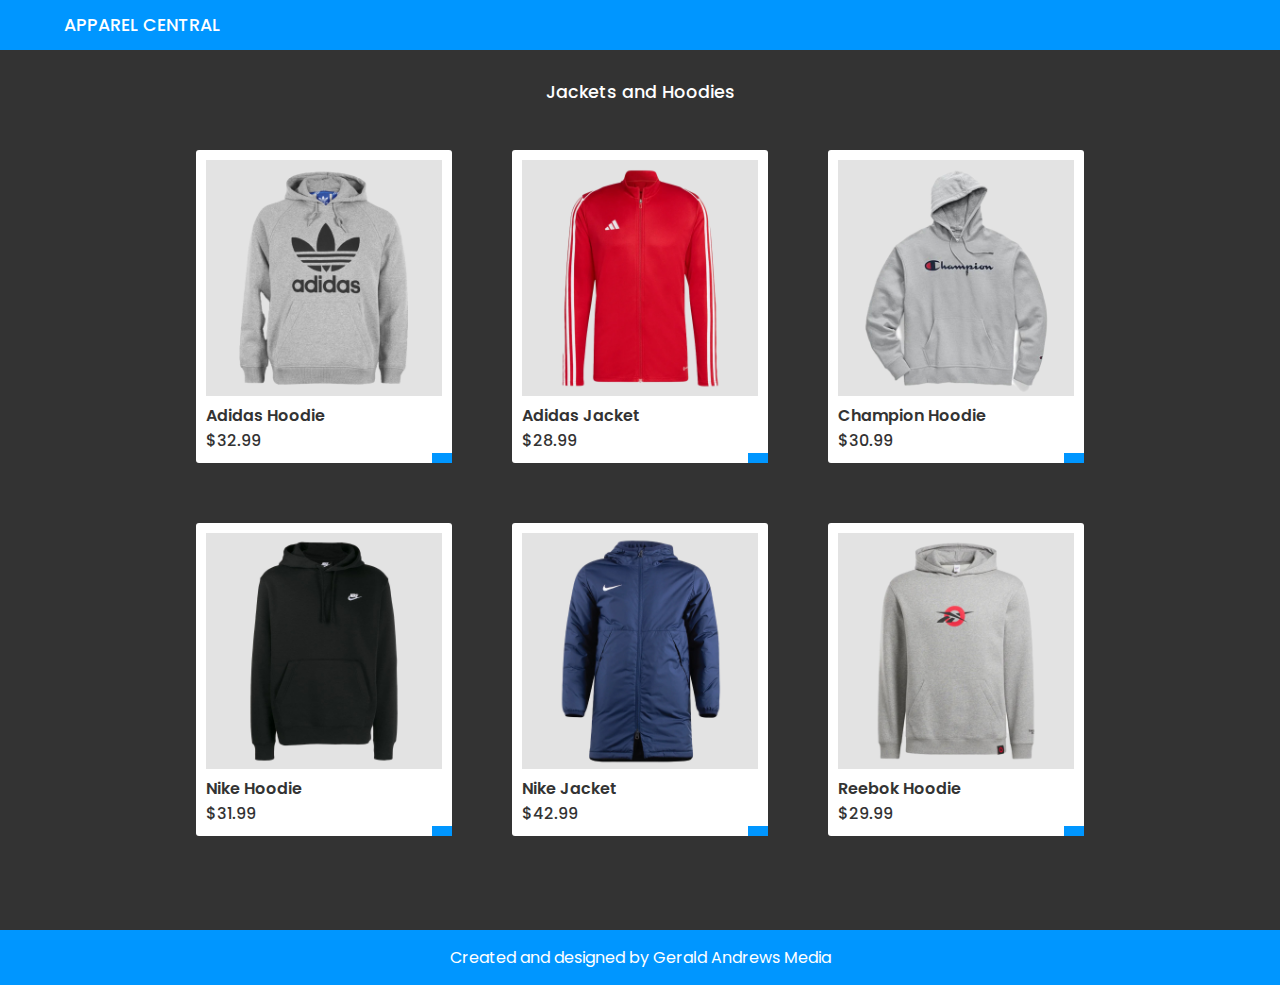
==== index.html @ 0cdb3e54 "First Commit" ====
<!DOCTYPE html>
<html lang="en">
<head>
    <meta charset="UTF-8">
    <meta name="viewport" content="width=device-width, initial-scale=1.0">
    <link rel="stylesheet" href="https://cdnjs.cloudflare.com/ajax/libs/font-awesome/5.10.0/css/all.min.css" 
    integrity="sha512-PgQMlq+nqFLV4ylk1gwUOgm6CtIIXkKwaIHp/PAIWHzig/lKZSEGKEysh0TCVbHJXCLN7WetD8TFecIky75ZfQ==" 
    crossorigin="anonymous" referrerpolicy="no-referrer" />
    <link rel="stylesheet" href="style.css">
    <title>Shopping Cart</title>
</head>
<body>
    <header>
        <div class="nav">
            <a href="#" class="logo">
               Apparel Central
            </a>
    
            <div class="cart-logo">
               <div class="cart-count">0</div>
               <i class="fas fa-shopping-cart" id="cart-icon"></i>
            </div>
    
            <div class="cart">
                <div class="cart-title">Cart Items</div>
                <div class="cart-items"></div>
                <div class="total">
                    <div class="total-title">Total</div>
                    <div class="total-price"></div>
                </div>
    
                <button class="purchase">Place Order</button>
    
                <i class="fas fa-times" id="cart-close"></i>
                <div class="empty">
                    <button class="empty-cart">Empty Cart</button>
                </div>
            </div>
        </div>
    </header>
    <div class="container">
        <h2 class="title">Jackets and Hoodies</h2>
        <div class="shop-items">
            <div class="item-card">
                <div class="image">
                   <img src="img/jacket-1.jpg" class="item-img">
                </div>
                <h2 class="item-title">Adidas Hoodie</h2>
                <span class="item-price">$32.99</span>
                <button class="add-cart"><i class="fas fa-shopping-cart"></i></button>
            </div>
            <div class="item-card">
                <div class="image">
                    <img src="img/jacket-2.jpg" class="item-img">
                </div>
                <h2 class="item-title">Adidas Jacket</h2>
                <span class="item-price">$28.99</span>
                <button class="add-cart"><i class="fas fa-shopping-cart"></i></button>
            </div>
            <div class="item-card">
                <div class="image">
                    <img src="img/jacket-3.jpg" class="item-img">
                </div>
                <h2 class="item-title">Champion Hoodie</h2>
                <span class="item-price">$30.99</span>
                <button class="add-cart"><i class="fas fa-shopping-cart"></i></button>
            </div>
            <div class="item-card">
                <div class="image">
                    <img src="img/jacket-4.jpg" class="item-img">
                </div>
                <h2 class="item-title">Nike Hoodie</h2>
                <span class="item-price">$31.99</span>
                <button class="add-cart"><i class="fas fa-shopping-cart"></i></button>
            </div>
            <div class="item-card">
                <div class="image">
                    <img src="img/jacket-5.jpg" class="item-img">
                </div>
                <h2 class="item-title">Nike Jacket</h2>
                <span class="item-price">$42.99</span>
                <button class="add-cart"><i class="fas fa-shopping-cart"></i></button>
            </div>
            <div class="item-card">
                <div class="image">
                    <img src="img/jacket-6.jpg" class="item-img">
                </div>
                <h2 class="item-title">Reebok Hoodie</h2>
                <span class="item-price">$29.99</span>
                <button class="add-cart"><i class="fas fa-shopping-cart"></i></button>
            </div>
        </div>
    </div>
    
    <div class="footer">
        <p>Created and designed by <a href="https://geraldandrewsmedia.netlify.app/" target="_blank">Gerald Andrews Media</a></p>
    </div>

    <script src="script.js"></script>
</body>
</html>
---- style.css ----
@import url('https://fonts.googleapis.com/css2?family=Poppins:ital,wght@0,100;0,200;0,300;0,400;0,500;0,600;0,700;0,800;0,900;1,100;1,200;1,300;1,400;1,500;1,600;1,700;1,800;1,900&display=swap');

* {
    font-family: 'Poppins', sans-serif;
    margin: 0;
    padding: 0;
    box-sizing: border-box;
}
  
body {
    background-color:#333;
}
  
header {
    position: fixed;
    top: 0;
    left: 0;
    width: 100%;
    z-index: 99;
    background: #0096ff ;
}
  
.nav {
    max-width: 90%;
    margin: auto;
    width: 100%;
    height: 50px;
    display: flex;
    justify-content: space-between;
    align-items: center;
}
  
.logo {
    font-size: 1.1rem;
    font-weight: 500;
    text-decoration: none;
    text-transform: uppercase;
    color:#fff;
}
  
.cart-logo {
    color:white;
    width: 25px;
    height: 25px;
    text-align: center;
    position: relative;
}
  
.cart-count {
    position: absolute;
    background: #ff0000;
    top: -10px;
    left: 15px;
    height: 20px;
    width: 20px;
    line-height: 20px ;
    border-radius: 50%;
    z-index: 99;
}
  
#cart-icon {
    font-size: 1.5rem;
    cursor: pointer;
}
  
img {
    width: 100%;
}
  
.container {
    max-width: 90%;
    padding: 4rem;
    margin: auto;
    width: 100%;
}
  
h2.title {
    font-size: 1.1rem;
    font-weight: 500;
    margin: 15px 0;
    text-align: center;
    color:#fff;
}
  
.shop-items {
    display: flex;
    flex-wrap: wrap;
    justify-content: center;
    align-items: center;
}
  
.item-card {
    position: relative;
    background: #fff;
    width: 25%;
    margin: 30px;
    padding: 10px;
    border-radius: 3px;
}
  
.image {
    overflow: hidden;
}
  
.image:hover img {
  transform: scale(1.5);
}
  
.item-img {
    transition: 0.4s;
    aspect-ratio: 1/1;
    object-fit: cover;
}
  
.item-title {
    color: #333;
    font-size: 1rem;
    font-weight: 600;
}
  
.item-price {
    color: #333;
    font-weight:500 ;
}
  
.add-cart {
    position: absolute;
    bottom: 0;
    right: 0;
    background-color: #0096ff;
    color:white;
    border: none;
    padding: 5px 10px;
    font-size: 1.1rem;
    cursor: pointer;
    transition: 0.5s;
}

.add-cart:hover {
    background: #02ae02;
}
    
.cart {
    position: absolute;
    top: 0;
    right: -100%;
    width: 400px;
    height: 100vh;
    overflow-y: auto;
    overflow-x: hidden;
    padding: 20px;
    background: #fff;
    color: #333;
    box-shadow: 0 1px 4px rgba(40, 37, 37, 0.1);
    z-index: 100;
}
  
.cart-active {
    right:0;
    transition: 0.5s;
}
  
.cart-title {
    text-align: center;
    font-size: 1.5rem;
    font-weight: 500;
    margin-bottom: 1rem;
    padding-bottom:20px ;
    border-bottom: 1px solid rgba(0,0,0,0.1);
}
  
.cart-box {
    display: grid;
    grid-template-columns: 32% 50% 18%;
    align-items: center;
    gap: 1rem;
    margin-top: 1rem;
    border-bottom: 1px solid rgba(0,0,0,0.1);
    padding-bottom: 10px;
}
  
.cart-img {
    width: 75px;
    height: 75px;
    object-fit: cover;
    border:2px solid  rgba(0,0,0,0.1);
    padding: 5px;
}

.detail-box {
    display: grid;
    row-gap: 0.5rem;  
}
  
.price-box {
    display: flex;
      justify-content: space-between; 
}
  
.cart-item-title {
     font-size: 1rem;
     text-transform: uppercase;
     color:#333;
     font-weight: 500;
}
  
.cart-price {
    font-weight: 500;
}
  
.cart-quantity {
    border:1px solid rgba(0,0,0,0.1);
    outline:none ;
    width: 2.4rem;
    text-align: center;
    font-size: 1rem;
}
  
#cart-remove {
    font-size: 24px;
    color: #ff0000;
    cursor: pointer;
}
  
.total {
    display: flex;
    justify-content: flex-end;
    margin-top: 1.5rem;
}
  
.total-title {
    font-size: 1rem;
    font-weight: 600;
}
  
.total-price {
    margin-left: 0.5rem;
}
  
.purchase {
    padding: 12px 20px;
    background-color:#0096ff;
    color:#fff;
    border: none;
    border-radius: 3px;
    font-size: 1rem;
    font-weight: 500;
    cursor: pointer;
}
  
#cart-close {
    position: absolute;
    top: 1rem;
    right: 1.5rem;
    font-size: 2rem;
    cursor: pointer;
}

.empty {
    margin-top: 15%;
}

.empty-cart {
    display: block;
    margin: 0 auto;
    padding: 12px 20px;
    background-color:#0096ff;
    color:#fff;
    border: none;
    border-radius: 3px;
    font-size: 1rem;
    font-weight: 500;
    cursor: pointer;
}

.footer {
    background: #0096ff;
    padding: 15px 0;
}

.footer p {
    text-align: center;
    color: #fff;
}

.footer a {
    color: #fff;
    text-decoration: none;
}

.footer a:hover {
    text-decoration: underline;
}

/* Media Queries */
@media (max-width: 820px) {
    .item-card {
        width: 35%;
    }
}

@media (max-width: 600px) {
    h2.title {
        font-size: 1.5rem;
    }

    .container {
        max-width: 100%;
    }

    .shop-items {
        flex-direction: column;
        flex-wrap: nowrap;
    }

    .item-card {
        width: 100%;
    }
}
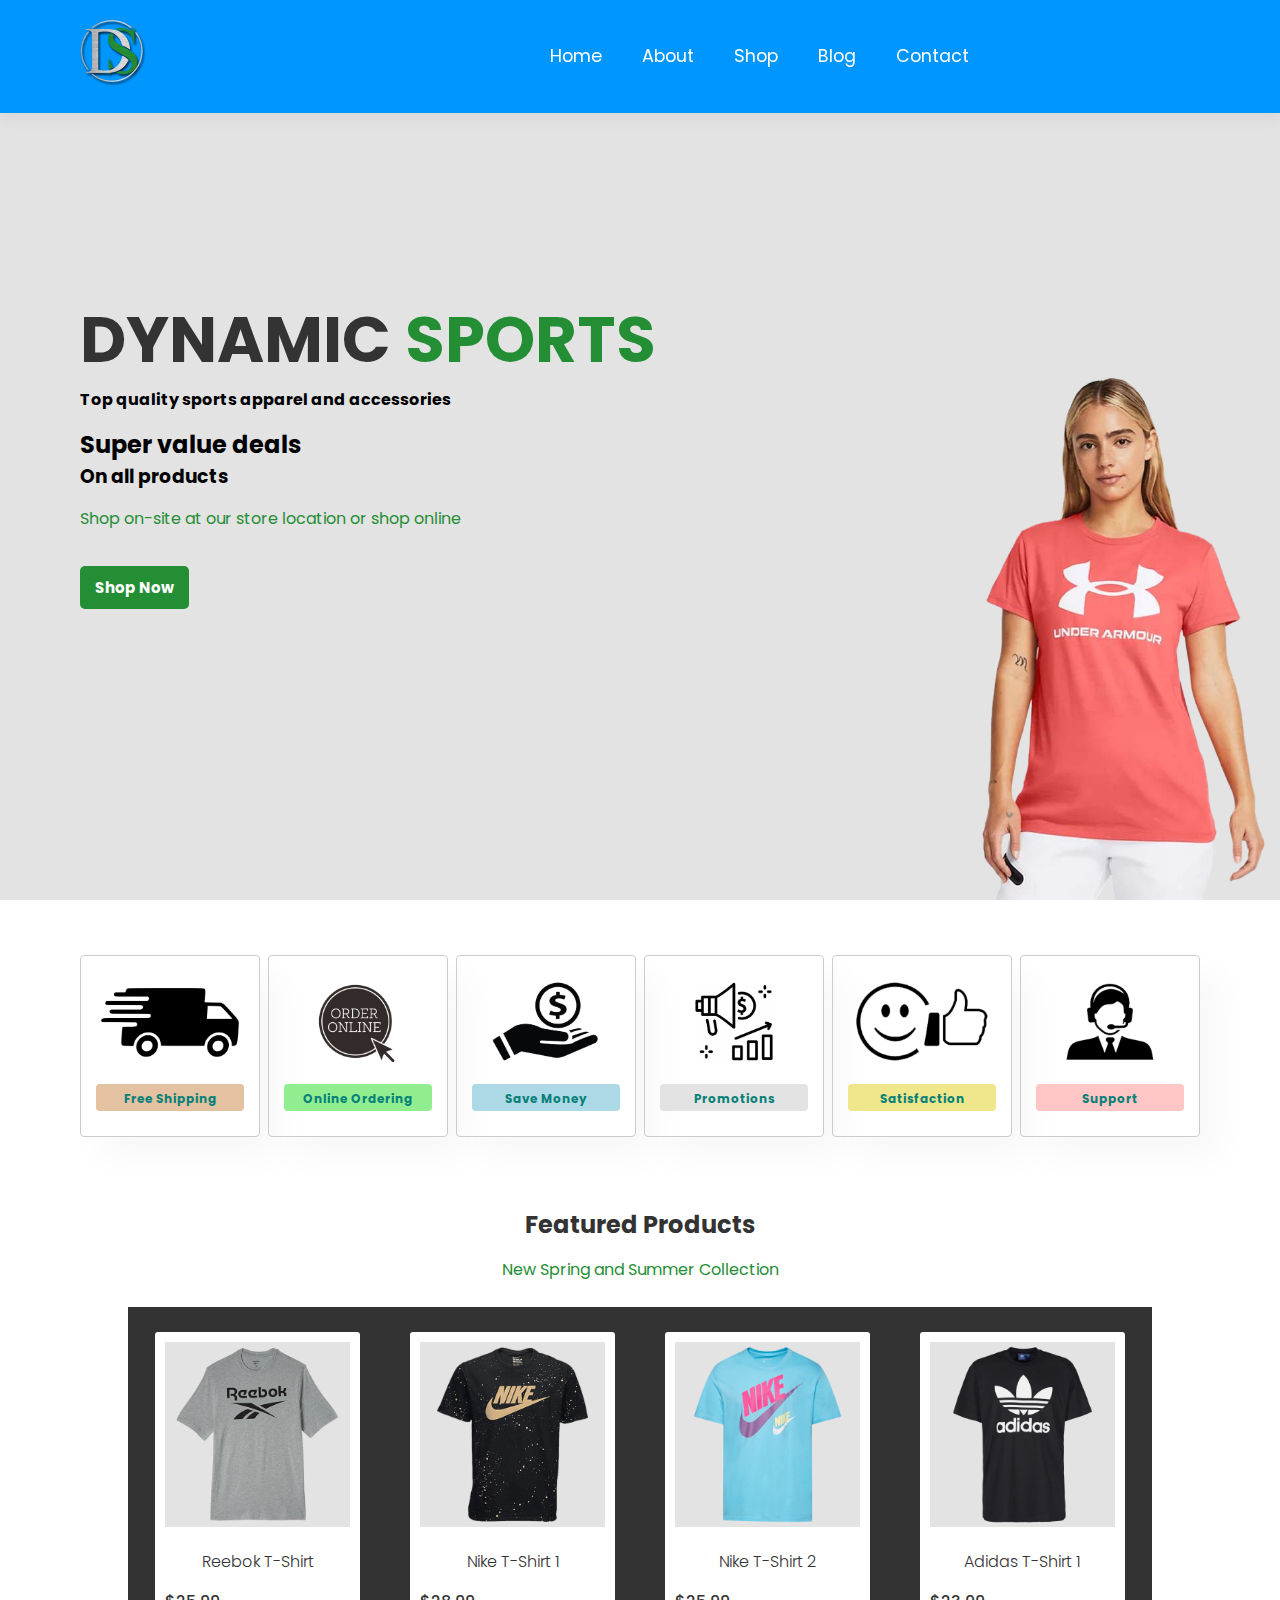
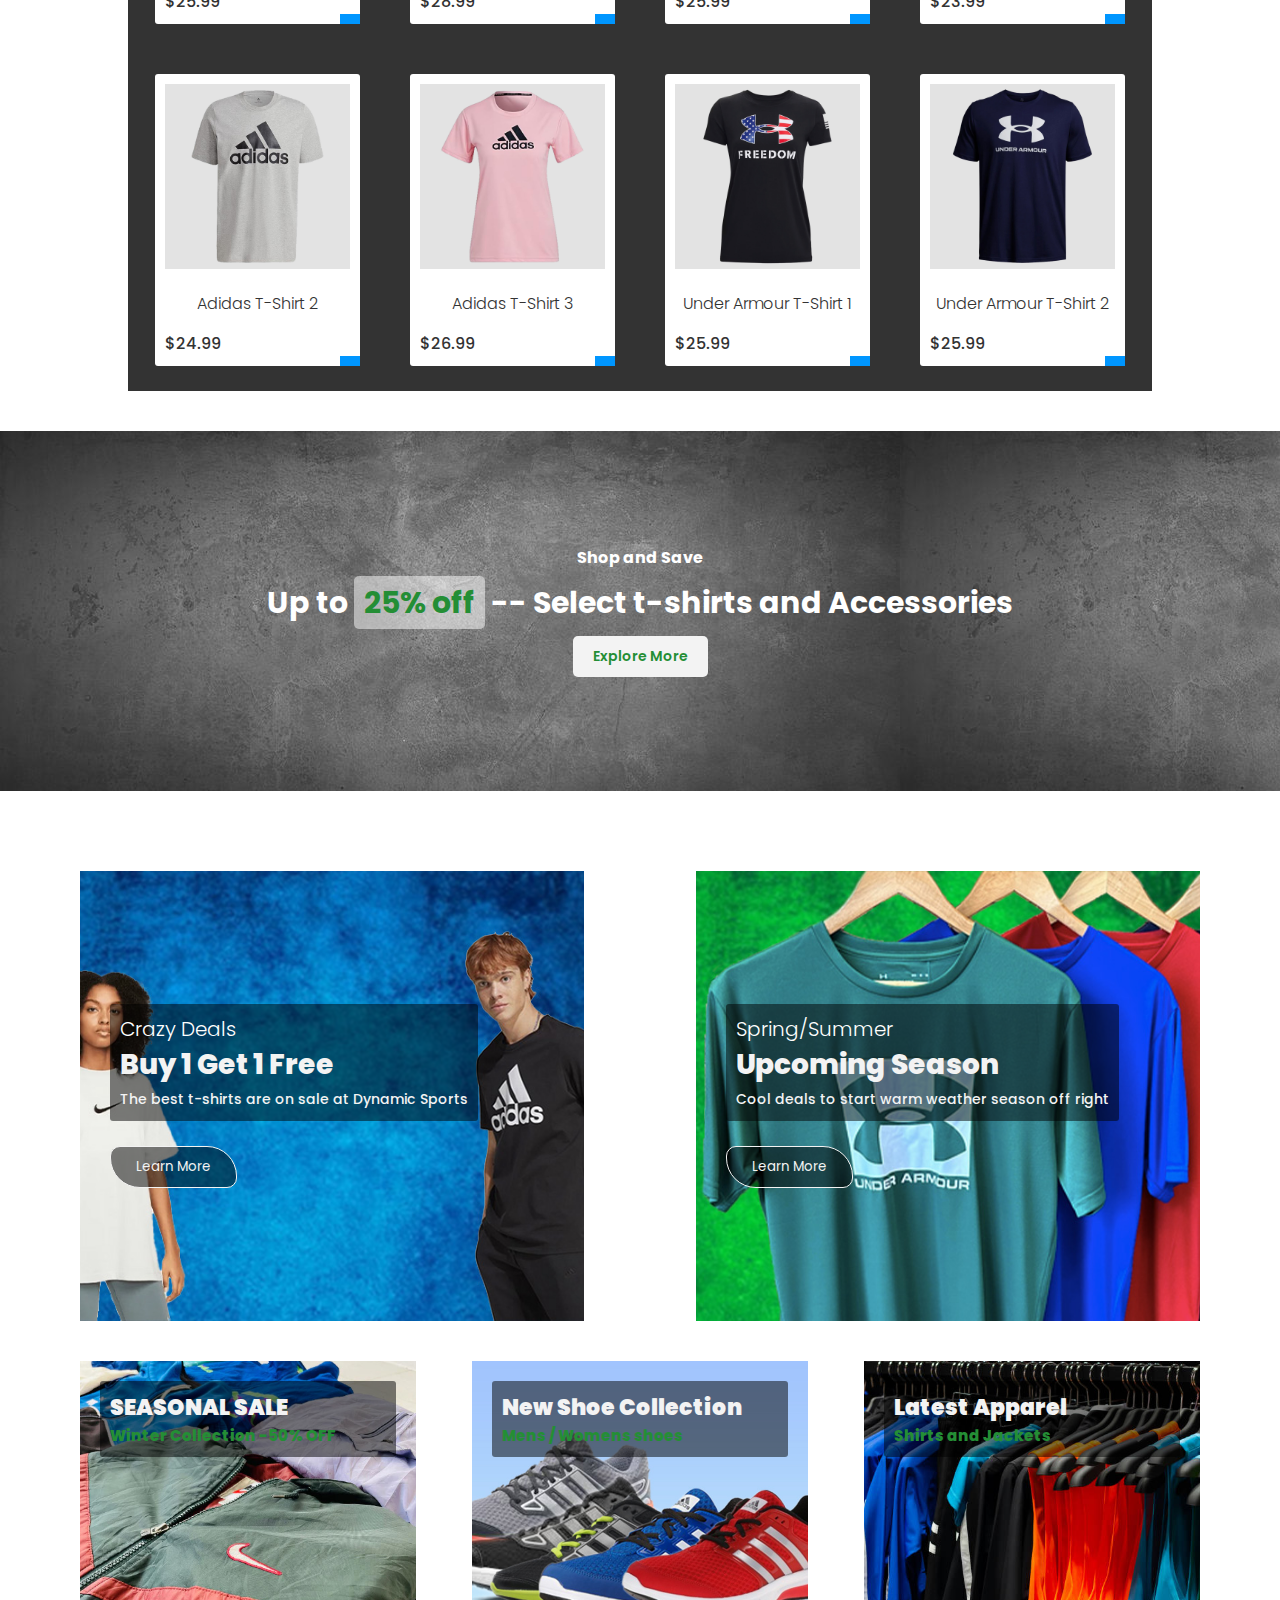
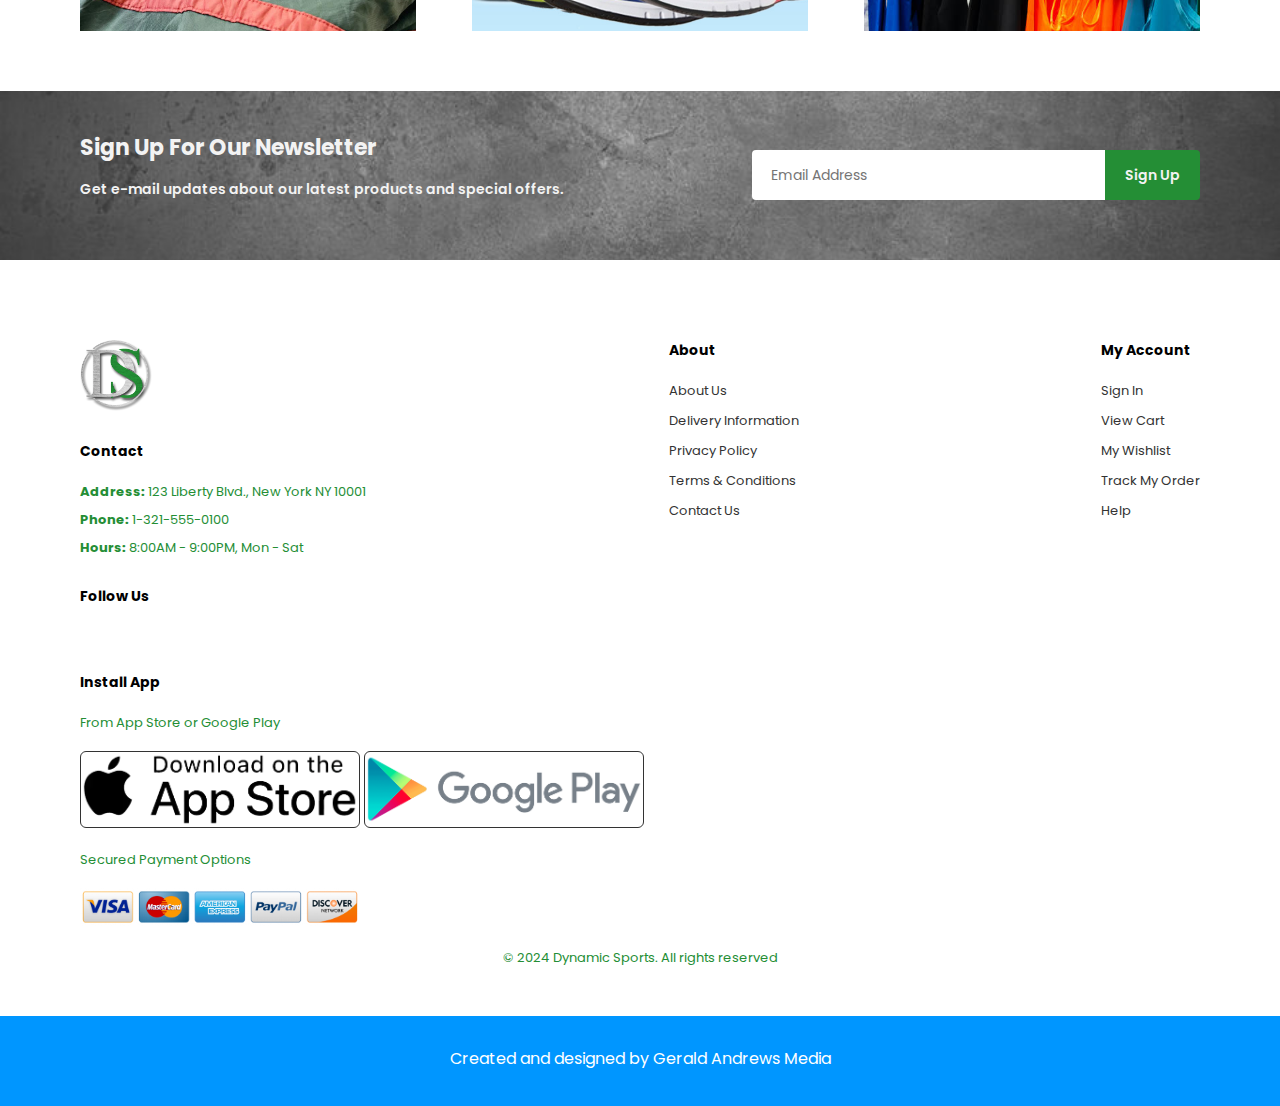
==== commit 03826d76: "First Commit" ====
--- a/index.html
+++ b/index.html
@@ -7,92 +7,268 @@
     integrity="sha512-PgQMlq+nqFLV4ylk1gwUOgm6CtIIXkKwaIHp/PAIWHzig/lKZSEGKEysh0TCVbHJXCLN7WetD8TFecIky75ZfQ==" 
     crossorigin="anonymous" referrerpolicy="no-referrer" />
     <link rel="stylesheet" href="style.css">
-    <title>Shopping Cart</title>
+    <title>Dynamic Sports</title>
 </head>
 <body>
-    <header>
-        <div class="nav">
-            <a href="#" class="logo">
-               Apparel Central
-            </a>
+    <section id="header">
+        <a href="#"><img src="imgs/logo.png" class="logo" alt="logo"></a>
+        <div>
+            <ul id="navbar">
+                <li><a href="index.html">Home</a></li>
+                <li><a href="about.html">About</a></li>
+                <li><a href="shopping.html">Shop</a></li>
+                <li><a href="blog.html">Blog</a></li>
+                <li><a href="contact.html">Contact</a></li>
+                <a href="#" id="close"><i class="fas fa-times"></i></a>
+            </ul>
+        </div>
+
+        <div id="mobile">
+            <i id="hamburger" class="fas fa-bars"></i>
+        </div>
+
+        <div class="cart-logo">
+           <div class="cart-count">0</div>
+           <i class="fas fa-shopping-cart" id="cart-icon"></i>
+        </div>
+
+        <div class="cart">
+            <div class="cart-title">Cart Items</div>
+            <div class="cart-items"></div>
+            <div class="total">
+               <div class="total-title">Total</div>
+               <div class="total-price"></div>
+            </div>
     
-            <div class="cart-logo">
-               <div class="cart-count">0</div>
-               <i class="fas fa-shopping-cart" id="cart-icon"></i>
-            </div>
+            <button class="purchase">Place Order</button>
     
-            <div class="cart">
-                <div class="cart-title">Cart Items</div>
-                <div class="cart-items"></div>
-                <div class="total">
-                    <div class="total-title">Total</div>
-                    <div class="total-price"></div>
-                </div>
-    
-                <button class="purchase">Place Order</button>
-    
-                <i class="fas fa-times" id="cart-close"></i>
-                <div class="empty">
-                    <button class="empty-cart">Empty Cart</button>
-                </div>
-            </div>
-        </div>
-    </header>
-    <div class="container">
-        <h2 class="title">Jackets and Hoodies</h2>
+            <i class="fas fa-times" id="cart-close"></i>
+            <div class="empty">
+               <button class="empty-cart">Empty Cart</button>
+            </div>
+        </div>
+    </section>
+
+    <section id="hero">
+        <h1>Dynamic <span>Sports</span></h1>
+        <h4>Top quality sports apparel and accessories</h4>
+        <h2>Super value deals</h2>
+        <h3>On all products</h3>
+        <p>Shop on-site at our store location or shop online</p>
+        <button><a href="shopping.html">Shop Now</a></button>
+    </section>
+
+    <section id="features" class="section-p1">
+        <div class="feature-box">
+            <img src="imgs/feature-1.png" alt="free shipping">
+            <h6>Free Shipping</h6>
+        </div>
+        <div class="feature-box">
+            <img src="imgs/feature-2.png" alt="free shipping">
+            <h6>Online Ordering</h6>
+        </div>
+        <div class="feature-box">
+            <img src="imgs/feature-3.png" alt="free shipping">
+            <h6>Save Money</h6>
+        </div>
+        <div class="feature-box">
+            <img src="imgs/feature-4.png" alt="free shipping">
+            <h6>Promotions</h6>
+        </div>
+        <div class="feature-box">
+            <img src="imgs/feature-5.png" alt="free shipping">
+            <h6>Satisfaction</h6>
+        </div>
+        <div class="feature-box">
+            <img src="imgs/feature-6.png" alt="free shipping">
+            <h6>Support</h6>
+        </div>
+    </section>
+
+    <section class="shop-container">
+        <h2>Featured Products</h2>
+        <p>New Spring and Summer Collection</p>
         <div class="shop-items">
             <div class="item-card">
                 <div class="image">
-                   <img src="img/jacket-1.jpg" class="item-img">
-                </div>
-                <h2 class="item-title">Adidas Hoodie</h2>
-                <span class="item-price">$32.99</span>
-                <button class="add-cart"><i class="fas fa-shopping-cart"></i></button>
-            </div>
-            <div class="item-card">
-                <div class="image">
-                    <img src="img/jacket-2.jpg" class="item-img">
-                </div>
-                <h2 class="item-title">Adidas Jacket</h2>
+                   <img src="imgs/featured/product-1.jpg" class="item-img">
+                </div>
+                <h2 class="item-title">Reebok T-Shirt</h2>
+                <span class="item-price">$25.99</span>
+                <button class="add-cart"><i class="fas fa-shopping-cart"></i></button>
+            </div>
+            <div class="item-card">
+                <div class="image">
+                    <img src="imgs/featured/product-2.jpg" class="item-img">
+                </div>
+                <h2 class="item-title">Nike T-Shirt 1</h2>
                 <span class="item-price">$28.99</span>
                 <button class="add-cart"><i class="fas fa-shopping-cart"></i></button>
             </div>
             <div class="item-card">
                 <div class="image">
-                    <img src="img/jacket-3.jpg" class="item-img">
-                </div>
-                <h2 class="item-title">Champion Hoodie</h2>
-                <span class="item-price">$30.99</span>
-                <button class="add-cart"><i class="fas fa-shopping-cart"></i></button>
-            </div>
-            <div class="item-card">
-                <div class="image">
-                    <img src="img/jacket-4.jpg" class="item-img">
-                </div>
-                <h2 class="item-title">Nike Hoodie</h2>
-                <span class="item-price">$31.99</span>
-                <button class="add-cart"><i class="fas fa-shopping-cart"></i></button>
-            </div>
-            <div class="item-card">
-                <div class="image">
-                    <img src="img/jacket-5.jpg" class="item-img">
-                </div>
-                <h2 class="item-title">Nike Jacket</h2>
-                <span class="item-price">$42.99</span>
-                <button class="add-cart"><i class="fas fa-shopping-cart"></i></button>
-            </div>
-            <div class="item-card">
-                <div class="image">
-                    <img src="img/jacket-6.jpg" class="item-img">
-                </div>
-                <h2 class="item-title">Reebok Hoodie</h2>
-                <span class="item-price">$29.99</span>
-                <button class="add-cart"><i class="fas fa-shopping-cart"></i></button>
-            </div>
-        </div>
-    </div>
-    
-    <div class="footer">
+                    <img src="imgs/featured/product-3.jpg" class="item-img">
+                </div>
+                <h2 class="item-title">Nike T-Shirt 2</h2>
+                <span class="item-price">$25.99</span>
+                <button class="add-cart"><i class="fas fa-shopping-cart"></i></button>
+            </div>
+            <div class="item-card">
+                <div class="image">
+                    <img src="imgs/featured/product-4.jpg" class="item-img">
+                </div>
+                <h2 class="item-title">Adidas T-Shirt 1</h2>
+                <span class="item-price">$23.99</span>
+                <button class="add-cart"><i class="fas fa-shopping-cart"></i></button>
+            </div>
+            <div class="item-card">
+                <div class="image">
+                    <img src="imgs/featured/product-5.jpg" class="item-img">
+                </div>
+                <h2 class="item-title">Adidas T-Shirt 2</h2>
+                <span class="item-price">$24.99</span>
+                <button class="add-cart"><i class="fas fa-shopping-cart"></i></button>
+            </div>
+            <div class="item-card">
+                <div class="image">
+                    <img src="imgs/featured/product-6.jpg" class="item-img">
+                </div>
+                <h2 class="item-title">Adidas T-Shirt 3</h2>
+                <span class="item-price">$26.99</span>
+                <button class="add-cart"><i class="fas fa-shopping-cart"></i></button>
+            </div>
+            <div class="item-card">
+                <div class="image">
+                    <img src="imgs/featured/product-7.jpg" class="item-img">
+                </div>
+                <h2 class="item-title">Under Armour T-Shirt 1</h2>
+                <span class="item-price">$25.99</span>
+                <button class="add-cart"><i class="fas fa-shopping-cart"></i></button>
+            </div>
+            <div class="item-card">
+                <div class="image">
+                    <img src="imgs/featured/product-8.jpg" class="item-img">
+                </div>
+                <h2 class="item-title">Under Armour T-Shirt 2</h2>
+                <span class="item-price">$25.99</span>
+                <button class="add-cart"><i class="fas fa-shopping-cart"></i></button>
+            </div>
+        </div>
+    </section>
+
+   <section id="banner" class="section-m1">
+        <h4>Shop and Save</h4>
+        <div class="discount">
+           <h2>Up to <span>25% off</span> -- Select t-shirts and Accessories</h2>
+        </div>
+        <button><a href="shopping.html">Explore More</a></button>
+    </section>
+
+    <section id="small-banner" class="section-p1">
+        <div class="advertisement">
+            <div class="ad-text">
+               <h4>Crazy Deals</h4>
+               <h2>Buy 1 Get 1 Free</h2>
+               <span>The best t-shirts are on sale at Dynamic Sports</span>
+            </div>
+            <button>Learn More</button>
+        </div>
+        <div class="advertisement advertisement-2">
+            <div class="ad-text">
+               <h4>Spring/Summer</h4>
+               <h2>Upcoming Season</h2>
+               <span>Cool deals to start warm weather season off right</span>
+            </div>
+            <button>Learn More</button>
+        </div>
+    </section>
+
+    <section id="mini-banner">
+        <div class="advertisement">
+            <div class="ad-text">
+               <h2>SEASONAL SALE</h2>
+               <h3>Winter Collection -50% OFF</h3>
+            </div>
+        </div> 
+        <div class="advertisement advertisement-2">
+            <div class="ad-text">
+               <h2>New Shoe Collection</h2>
+               <h3>Mens / Womens shoes</h3>
+            </div>
+        </div> 
+        <div class="advertisement advertisement-3">
+            <div class="ad-text">
+               <h2>Latest Apparel</h2>
+               <h3>Shirts and Jackets</h3>
+            </div>
+        </div> 
+    </section>
+
+    <section id="sign-up" class="section-p1 section-m1">
+        <div class="signup-text">
+            <h4>Sign Up For Our Newsletter</h4>
+            <p>Get e-mail updates about our latest products and special offers.</p>
+        </div>
+        <div class="form">
+            <input type="text" placeholder="Email Address">
+            <button>Sign Up</button>
+        </div>
+    </section>
+
+    <footer class="footer section-p1">
+        <div class="column">
+            <img class="logo" src="imgs/logo.png" alt="logo">
+            <h4>Contact</h4>
+            <p><strong>Address:</strong> 123 Liberty Blvd., New York NY 10001</p>
+            <p><strong>Phone:</strong> 1-321-555-0100</p>
+            <p><strong>Hours:</strong>  8:00AM - 9:00PM, Mon - Sat</p>
+            <div class="social">
+                <h4>Follow Us</h4>
+                <div class="social-icons">
+                    <i class="fab fa-facebook"></i>
+                    <i class="fab fa-twitter"></i>
+                    <i class="fab fa-instagram"></i>
+                    <i class="fab fa-pinterest"></i>
+                    <i class="fab fa-youtube"></i>
+                </div>
+            </div>
+        </div>
+
+        <div class="column">
+            <h4>About</h4>
+            <a href="#">About Us</a>
+            <a href="#">Delivery Information</a>
+            <a href="#">Privacy Policy</a>
+            <a href="#">Terms & Conditions</a>
+            <a href="#">Contact Us</a>
+        </div>
+
+        <div class="column">
+            <h4>My Account</h4>
+            <a href="#">Sign In</a>
+            <a href="#">View Cart</a>
+            <a href="#">My Wishlist</a>
+            <a href="#">Track My Order</a>
+            <a href="#">Help</a>
+        </div>
+
+        <div class="column-apps">
+            <h4>Install App</h4>
+            <p>From App Store or Google Play</p>
+            <div class="app-row">
+                <img src="imgs/app.png" alt="app">
+                <img src="imgs/play.png" alt="play">
+            </div>
+            <p>Secured Payment Options</p>
+            <img src="imgs/payments.png" alt="payments">
+        </div>
+
+        <div class="copyright">
+            <p>&copy 2024 Dynamic Sports. All rights reserved</p>
+        </div>
+    </footer>
+
+    <div class="designer">
         <p>Created and designed by <a href="https://geraldandrewsmedia.netlify.app/" target="_blank">Gerald Andrews Media</a></p>
     </div>
 
--- a/style.css
+++ b/style.css
@@ -1,3 +1,8 @@
+@import url('about.css');
+@import url('shopping.css');
+@import url('blog.css');
+@import url('contact.css');
+
 @import url('https://fonts.googleapis.com/css2?family=Poppins:ital,wght@0,100;0,200;0,300;0,400;0,500;0,600;0,700;0,800;0,900;1,100;1,200;1,300;1,400;1,500;1,600;1,700;1,800;1,900&display=swap');
 
 * {
@@ -6,40 +11,99 @@
     padding: 0;
     box-sizing: border-box;
 }
-  
-body {
-    background-color:#333;
-}
-  
-header {
+
+/*body {
+    overflow-x: hidden;
+}*/
+
+/** Global Styles **/
+h6 {
+    font-weight: 700;
+    font-size: 12px;
+}
+
+p {
+    font-size: 16px;
+    color: #248e35;
+    margin: 15px 0 20px 0;
+}
+
+.section-p1 {
+    padding: 40px 80px;
+}
+
+.section-m1 {
+    margin: 40px 0;
+}
+
+/** Header **/
+#header {
+    display: flex;
+    justify-content: space-between;
+    align-items: center;
+    width: 100%;
+    padding: 20px 80px;
+    background: #0096ff;
+    box-shadow: 0 5px 15px rgba(0, 0, 0, 0.06);
+    z-index: 999;
     position: fixed;
     top: 0;
     left: 0;
-    width: 100%;
-    z-index: 99;
-    background: #0096ff ;
-}
-  
-.nav {
-    max-width: 90%;
-    margin: auto;
-    width: 100%;
-    height: 50px;
-    display: flex;
-    justify-content: space-between;
+}
+
+#header img {
+    width: 25%;
+}
+
+#navbar {
+    display: flex;
+    justify-content: center;
     align-items: center;
 }
-  
-.logo {
+
+#navbar li {
+    list-style: none;
+    padding: 0 20px;
+    position: relative;
+}
+
+#navbar li a {
+    text-decoration: none;
     font-size: 1.1rem;
-    font-weight: 500;
-    text-decoration: none;
-    text-transform: uppercase;
-    color:#fff;
-}
-  
+    font-weight: 400;
+    color: #fff;
+    transition: 0.3s ease;
+}
+
+#navbar li a:hover {
+
+}
+
+#navbar li a:hover::after {
+    content: "";
+    width: 30%;
+    height: 2px;
+    background: #fff;
+    position: absolute;
+    bottom: -4px;
+    left: 20px;
+}
+
+.current-link {
+    color: #248e35;
+}
+
+#mobile {
+    display: none;
+    align-items: center;
+}
+
+#close {
+    display: none;
+}
+
 .cart-logo {
-    color:white;
+    color: #fff;
     width: 25px;
     height: 25px;
     text-align: center;
@@ -62,88 +126,12 @@
     font-size: 1.5rem;
     cursor: pointer;
 }
-  
-img {
-    width: 100%;
-}
-  
-.container {
-    max-width: 90%;
-    padding: 4rem;
-    margin: auto;
-    width: 100%;
-}
-  
-h2.title {
-    font-size: 1.1rem;
-    font-weight: 500;
-    margin: 15px 0;
-    text-align: center;
-    color:#fff;
-}
-  
-.shop-items {
-    display: flex;
-    flex-wrap: wrap;
-    justify-content: center;
-    align-items: center;
-}
-  
-.item-card {
-    position: relative;
-    background: #fff;
-    width: 25%;
-    margin: 30px;
-    padding: 10px;
-    border-radius: 3px;
-}
-  
-.image {
-    overflow: hidden;
-}
-  
-.image:hover img {
-  transform: scale(1.5);
-}
-  
-.item-img {
-    transition: 0.4s;
-    aspect-ratio: 1/1;
-    object-fit: cover;
-}
-  
-.item-title {
-    color: #333;
-    font-size: 1rem;
-    font-weight: 600;
-}
-  
-.item-price {
-    color: #333;
-    font-weight:500 ;
-}
-  
-.add-cart {
-    position: absolute;
-    bottom: 0;
-    right: 0;
-    background-color: #0096ff;
-    color:white;
-    border: none;
-    padding: 5px 10px;
-    font-size: 1.1rem;
-    cursor: pointer;
-    transition: 0.5s;
-}
-
-.add-cart:hover {
-    background: #02ae02;
-}
-    
+
+/** Cart **/
 .cart {
     position: absolute;
     top: 0;
-    right: -100%;
+    right: -200%;
     width: 400px;
     height: 100vh;
     overflow-y: auto;
@@ -156,7 +144,7 @@
 }
   
 .cart-active {
-    right:0;
+    right: 0;
     transition: 0.5s;
 }
   
@@ -273,47 +261,701 @@
     cursor: pointer;
 }
 
+/** Hero **/
+#hero {
+    background: url("imgs/woman.png") no-repeat;
+    background-color: #e3e3e3;
+    height: 100vh;
+    width: 100%;
+    background-size: 25%;
+    background-position: top 100% right 0;
+    padding: 0 80px;
+    display: flex;
+    flex-direction: column;
+    justify-content: center;
+    align-items: flex-start;
+}
+
+#hero h4 {
+    padding-bottom: 15px;
+}
+
+#hero h1 {
+    color: #333;
+    font-size: 4rem;
+    text-transform: uppercase;
+}
+
+#hero span {
+    color: #248e35;
+}
+
+#hero button {
+    background: #248e35;
+    border: none;
+    border-radius: 5px;
+    outline: none;
+    padding: 10px 15px;
+    cursor: pointer;
+    font-weight: 700;
+    font-size: 15px;
+    margin-top: 15px;
+}
+
+#hero button a {
+    text-decoration: none;
+    color: #fff;
+}
+
+/** Features **/
+#features {
+    display: flex;
+    justify-content: space-between;
+    align-items: center;
+    flex-wrap: wrap;
+}
+
+#features .feature-box {
+    width: 180px;
+    text-align: center;
+    padding: 25px 15px;
+    box-shadow: 20px 20px 34px rgba(0, 0, 0, 0.03);
+    border: 1px solid #ccc;
+    border-radius: 4px;
+    margin: 15px 0;
+}
+
+#features .feature-box:hover {
+    box-shadow: 5px 5px 20px rgba(0, 0, 0, 0.3);
+    cursor: pointer;
+}
+
+#features .feature-box img {
+    width: 100%;
+    margin-bottom: 15px;
+}
+
+#features .feature-box h6 {
+    padding: 9px 8px 6px 8px;
+    line-height: 1;
+    border-radius: 4px;
+    color: #088178;
+    background: #e3c1a1;
+}
+
+#features .feature-box:nth-child(2) h6 {
+    background: #90ee90;
+}
+
+#features .feature-box:nth-child(3) h6 {
+    background: #add8e6;
+}
+
+#features .feature-box:nth-child(4) h6 {
+    background: #e3e3e3;
+}
+
+#features .feature-box:nth-child(5) h6 {
+    background: #f0e68c;
+}
+
+#features .feature-box:nth-child(6) h6 {
+    background: #ffc6c5;
+}
+
+/** Featured Items **/
+.shop-container {
+    max-width: 90%;
+    padding: 0 4rem;
+    margin: auto;
+    width: 100%;
+}
+  
+.shop-container h2 {
+    font-size: 1.5rem;
+    font-weight: bold;
+    margin: 15px 0;
+    text-align: center;
+    color:#333;
+}
+
+.shop-container p {
+    text-align: center;
+    color: #248e35;
+}
+
+.shop-items {
+    background: #333;
+    display: flex;
+    flex-wrap: wrap;
+    justify-content: center;
+    align-items: center;
+    margin-top: 25px;
+}
+  
+.item-card {
+    position: relative;
+    background: #fff;
+    width: 20%;
+    margin: 25px;
+    padding: 10px;
+    border-radius: 3px;
+}
+  
+.image {
+    overflow: hidden;
+}
+
+.image img {
+    width: 100%;
+}
+  
+.image:hover img {
+  transform: scale(1.5);
+}
+  
+.item-img {
+    transition: 0.4s;
+    aspect-ratio: 1/1;
+    object-fit: cover;
+}
+
+.item-card h2 {
+    font-size: 1rem;
+    font-weight: 300;
+}
+  
+.item-price {
+    color: #333;
+    font-weight:500 ;
+}
+  
+.add-cart {
+    position: absolute;
+    bottom: 0;
+    right: 0;
+    background-color: #0096ff;
+    color:white;
+    border: none;
+    padding: 5px 10px;
+    font-size: 1.1rem;
+    cursor: pointer;
+    transition: 0.5s;
+}
+
+.add-cart:hover {
+    background: #02ae02;
+}
+
+/** banner **/
+#banner {
+    display: flex;
+    flex-direction: column;
+    justify-content: center;
+    align-items: center;
+    text-align: center;
+    background: url("imgs/banner.jpg");
+    width: 100%;
+    height: 40vh;
+}
+
+#banner h4 {
+    color: #fff;
+    font-size: 16px;
+}
+
+#banner h2 {
+    color: #fff;
+    font-size: 30px;
+    padding: 10px 0;
+}
+
+#banner h2 span {
+    background: rgba(255, 255, 255, 0.5);
+    color: #248e35;
+    padding: 5px 10px;
+    border-radius: 5px;
+}
+
+#banner button {
+    padding: 10px 20px;
+    background: #f3f3f3;
+    border: none;
+    outline: none;
+    border-radius: 5px;
+    font-size: 14px;
+    font-weight: 600;
+    cursor: pointer;
+    transition: 0.2s;
+}
+
+#banner button:hover {
+    background: #e3e3e3;
+}
+
+#banner button a {
+    text-decoration: none;
+    color: #248e35;
+}
+
+/** Small Banner **/
+#small-banner {
+    display: flex;
+    justify-content: space-between;
+    flex-wrap: wrap;
+}
+
+#small-banner .advertisement {
+    display: flex;
+    flex-direction: column;
+    justify-content: center;
+    align-items: flex-start;
+    background: url("imgs/banner-3.jpg") no-repeat center center/cover;
+    min-width: 45%;
+    height: 50vh;
+    padding: 30px;
+}
+
+#small-banner .advertisement-2 {
+    background: url("imgs/banner-5.jpg") no-repeat center/cover;
+}
+
+.advertisement .ad-text {
+    background: rgba(0, 0, 0, 0.5);
+    padding: 10px;
+    border-radius: 3px;
+}
+
+#small-banner h4 {
+    color: #fff;
+    font-size: 20px;
+    font-weight: 300;
+}
+
+#small-banner h2 {
+    color: #f3f3f3;
+    font-size: 28px;
+    font-weight: 800;
+}
+
+#small-banner span {
+    color: #f3f3f3;
+    font-size: 14px;
+    font-weight: 500;
+}
+
+#small-banner button {
+    background: rgba(0, 0, 0, 0.5);
+    color: #f3f3f3;
+    border: 1px solid #f3f3f3;
+    border-radius: 10px 30px;
+    padding: 10px 25px;
+    margin-top: 25px;
+    transition: 0.2s ease;
+}
+
+#small-banner button:hover {
+    background: #f3f3f3;
+    color: #333;
+}
+
+/* Mini Banners */
+#mini-banner {
+    display: flex;
+    justify-content: space-between;
+    flex-wrap: wrap;
+    padding: 0 80px;
+}
+
+#mini-banner .advertisement {
+   /* display: flex;
+    flex-direction: column;
+    justify-content: center;
+    align-items: flex-start;*/
+    background: url("imgs/lot.jpg") no-repeat center center/cover;
+    min-width: 30%;
+    height: 30vh;
+    padding: 20px;
+    margin-bottom: 20px;
+}
+
+#mini-banner .advertisement-2 {
+    background: url("imgs/banner-6.jpg") no-repeat center center/cover;
+}
+
+#mini-banner .advertisement-3 {
+    background: url("imgs/banner-7.jpg") no-repeat center center/cover;
+}
+
+#mini-banner h2 {
+    color: #f3f3f3;
+    font-weight: 900;
+    font-size: 22px;
+}
+
+#mini-banner h3 {
+    color: #248e35;
+    font-weight: 800;
+    font-size: 15px;
+}
+
+/** Newsletter Sign-Up **/
+#sign-up {
+    display: flex;
+    justify-content: space-between;
+    flex-wrap: wrap;
+    align-items: center;
+    background: url("imgs/banner.jpg") no-repeat center center/cover;
+}
+
+#sign-up h4 {
+    color: #f3f3f3;
+    font-size: 22px;
+    font-weight: 700;
+}
+
+#sign-up p {
+    color: #f3f3f3;
+    font-size: 14px;
+    font-weight: 600;
+}
+
+#sign-up .form {
+    display: flex;
+    width: 40%;
+}
+
+#sign-up input {
+    height: 3.125rem;
+    padding: 0 1.25em;
+    font-size: 14px;
+    width: 100%;
+    border: 1px solid transparent;
+    border-radius: 4px 0 0 4px;
+    outline: none;
+}
+
+#sign-up button {
+    padding: 10px 20px;
+    background: #248e35;
+    border: none;
+    outline: none;
+    border-radius: 0 4px 4px 0;
+    font-size: 14px;
+    font-weight: 600;
+    white-space: nowrap;
+    color: #f3f3f3;
+    cursor: pointer;
+    transition: 0.2s;
+}
+
+#sign-up button:hover {
+    background: #f3f3f3;
+    color: #248e35;
+}
+
+/** Footer **/
 .footer {
+    display: flex;
+    flex-wrap: wrap;
+    justify-content: space-between;
+}
+
+.footer .logo {
+    width: 25%;
+    margin-bottom: 30px;
+}
+
+.footer .column {
+    display: flex;
+    flex-direction: column;
+    align-items: flex-start;
+    margin-bottom: 20px;
+}
+
+.footer h4 {
+    font-size: 14px;
+    padding-bottom: 20px;
+}
+
+.footer p {
+    font-size: 13px;
+    margin: 0 0 8px 0;
+}
+
+.footer a {
+    font-size: 13px;
+    text-decoration: none;
+    color: #333;
+    margin-bottom: 10px;
+}
+
+.footer .social {
+    margin-top: 20px;
+}
+
+.footer .social i {
+    color: #333;
+    padding-right: 4px;
+    cursor: pointer;
+    transition: 0.2s ease;
+}
+
+.footer .social i:hover,
+.footer a:hover {
+    color: #248e35;
+}
+
+.footer .column-apps .app-row img {
+    width: 25%;
+    border: 1px solid #333;
+    border-radius: 6px;
+}
+
+.footer .column-apps img {
+    width: 25%;
+    margin: 10px 0 15px 0;
+}
+
+.footer .copyright {
+    width: 100%;
+    text-align: center;
+}
+
+/** Designer **/
+.designer {
     background: #0096ff;
     padding: 15px 0;
 }
 
-.footer p {
+.designer p {
     text-align: center;
     color: #fff;
 }
 
-.footer a {
+.designer a {
     color: #fff;
     text-decoration: none;
 }
 
-.footer a:hover {
+.designer a:hover {
     text-decoration: underline;
 }
 
 /* Media Queries */
 @media (max-width: 820px) {
+    .section-p1 {
+        padding: 40px 40px;
+    }
+
+    #navbar {
+        flex-direction: column;
+        justify-content: flex-start;
+        align-items: flex-start;
+        position: fixed;
+        top: 0;
+        right: -300px;
+        height: 100vh;
+        width: 300px;
+        background: #e3e3e3;
+        box-shadow: 0 40px 60px rgba(0, 0, 0, 0.1);
+        padding: 80px 0 0 10px;
+        transition: 0.3s;
+        z-index: 1000;
+    }
+
+    #navbar.active {
+        right: 0px;
+    }
+
+    #navbar li {
+        margin-bottom: 25px;
+    }
+
+    #navbar li a {
+        color: #333;
+    }
+
+    #mobile {
+        display: flex;
+        align-items: center;
+    }
+
+    #mobile i {
+        color: #fff;
+        font-size: 24px;
+        margin-left: 200px;
+    }
+
+    #close {
+        display: initial;
+        position: absolute;
+        top: 30px;
+        right: 30px;
+        color: #333;
+        font-size: 24px;
+    }
+
+    #large-cart {
+        display: none;
+    }
+
+    #hero {
+        height: 100vh;
+        background-position: top 100% right 50%;
+        background-size: 40%;
+        align-items: center;
+        justify-content: flex-start;
+        padding-top: 10rem;
+    }
+
+    #features {
+        justify-content: center;
+    }
+
+    #features .feature-box {
+        margin: 15px 15px;
+    }
+
+    .shop-container {
+        padding: 0rem;
+    }
+
     .item-card {
-        width: 35%;
+        width: 40%;
+    }
+
+    #product-1 .product-box {
+        justify-content: center;
+    }
+
+    #product-1 .product {
+        margin: 15px;
+    }
+
+    #banner {
+        height: 20vh;
+    }
+
+    #small-banner {
+        padding: 0 80px 40px 80px;
+    }
+
+    #small-banner .advertisement {
+        min-width: 100%;
+        height: 30vh;
+    }
+
+    #small-banner .advertisement-2 {
+        margin-top: 30px;
+    }
+
+    #mini-banner {
+        padding: 0 40px 0px 40px;
+    }
+
+    #mini-banner .advertisement {
+        width: 48%;
+    }
+
+    #mini-banner .advertisement-3 {
+        margin: 10px auto 0 auto;
+    }
+
+    #sign-up .form {
+        width: 70%;
     }
 }
 
 @media (max-width: 600px) {
-    h2.title {
-        font-size: 1.5rem;
-    }
-
-    .container {
+    .section-p1 {
+        padding: 20px;
+    }
+
+    #header {
+        padding: 10px 30px;
+    }
+
+    h1 {
+        font-size: 38px;
+    }
+
+    h2 {
+        font-size: 32px;
+    }
+
+    #mobile i {
+        margin-left: -35px;
+    }
+
+    #hero {
+        padding: 9rem 0 0 0;
+        background-size: 65%;
+    }
+
+    #hero h1 {
+        font-size: 2.5rem;
+    }
+
+    #features {
+        justify-content: space-between;
+    }
+
+    #features .feature-box {
+        width: 45%;
+        margin: 0 0 15px 0;
+    }
+
+    .shop-container {
         max-width: 100%;
+        padding: 0 1rem;
     }
 
     .shop-items {
-        flex-direction: column;
-        flex-wrap: nowrap;
+        width: 100%;
     }
 
     .item-card {
+        width: 95%;
+    }
+
+    #product-1 .product {
         width: 100%;
     }
-}+
+    #small-banner {
+        padding: 0 1.5rem 1.5rem 1.5rem;
+    }
+
+    #banner {
+        height: 30vh;
+    }
+
+    /*#small-banner .advertisement {
+        height: 40vh;
+    }
+
+    #small-banner .advertisement-2 {
+        margin-top: 20px;
+    }*/
+
+    #mini-banner {
+        padding: 0 20px;
+    }
+
+    #mini-banner .advertisement {
+        width: 100%;
+    }
+
+    #sign-up {
+        padding: 40px 20px;
+    }
+
+    #sign-up .form {
+        width: 100%;
+    }
+
+    .footer .copyright {
+        text-align: start;
+    }
+}
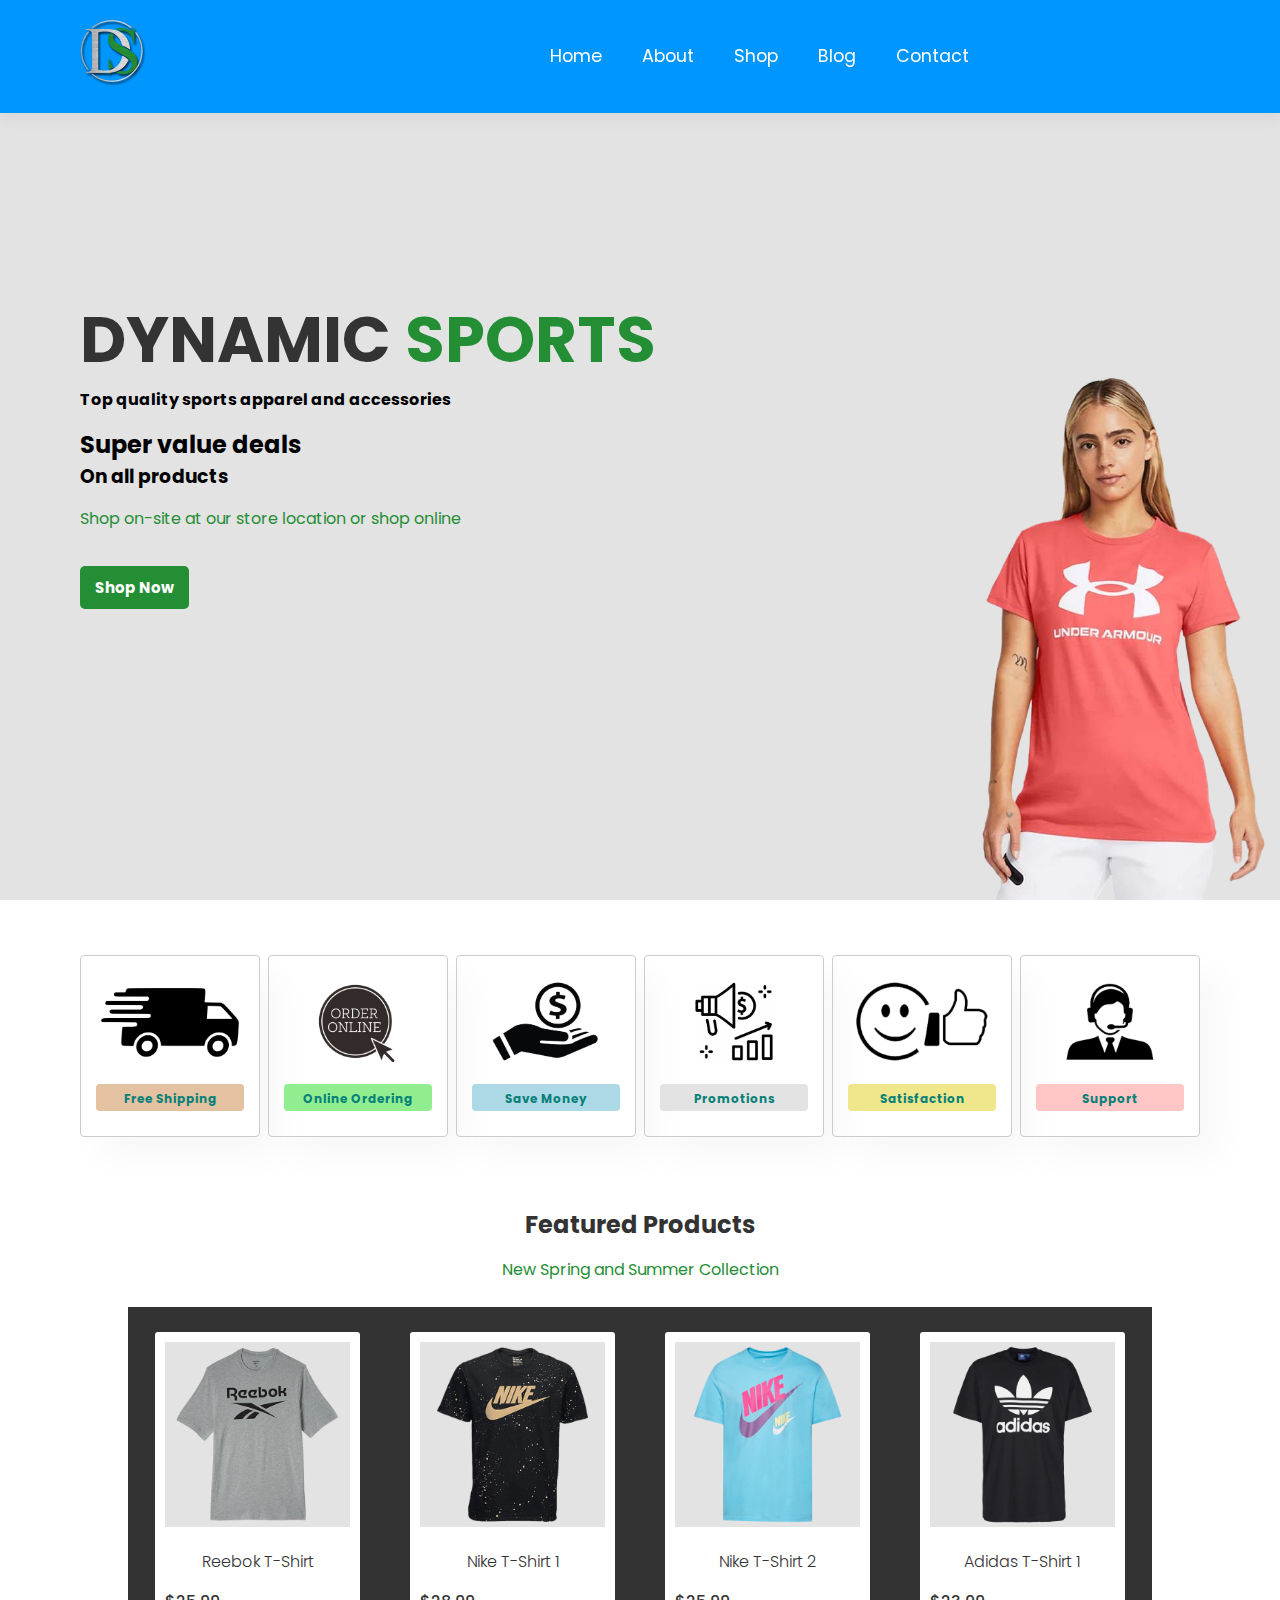
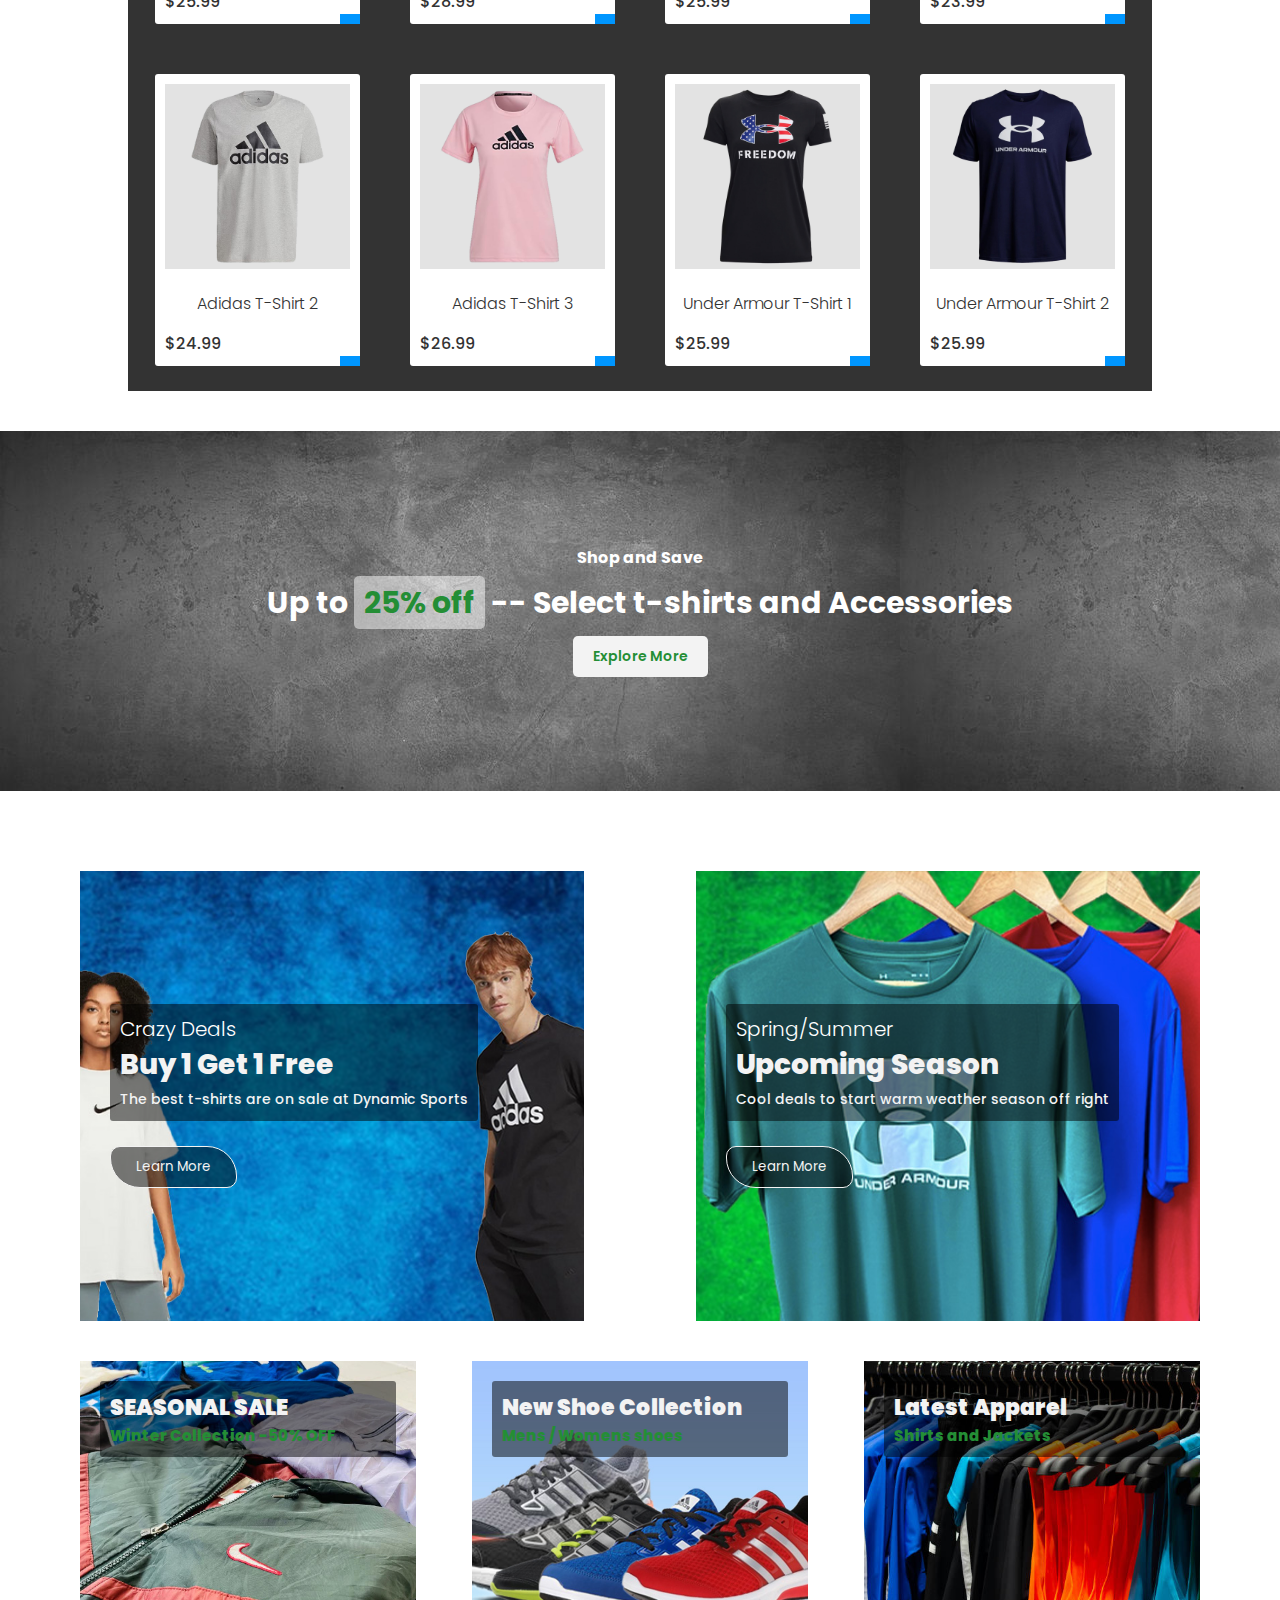
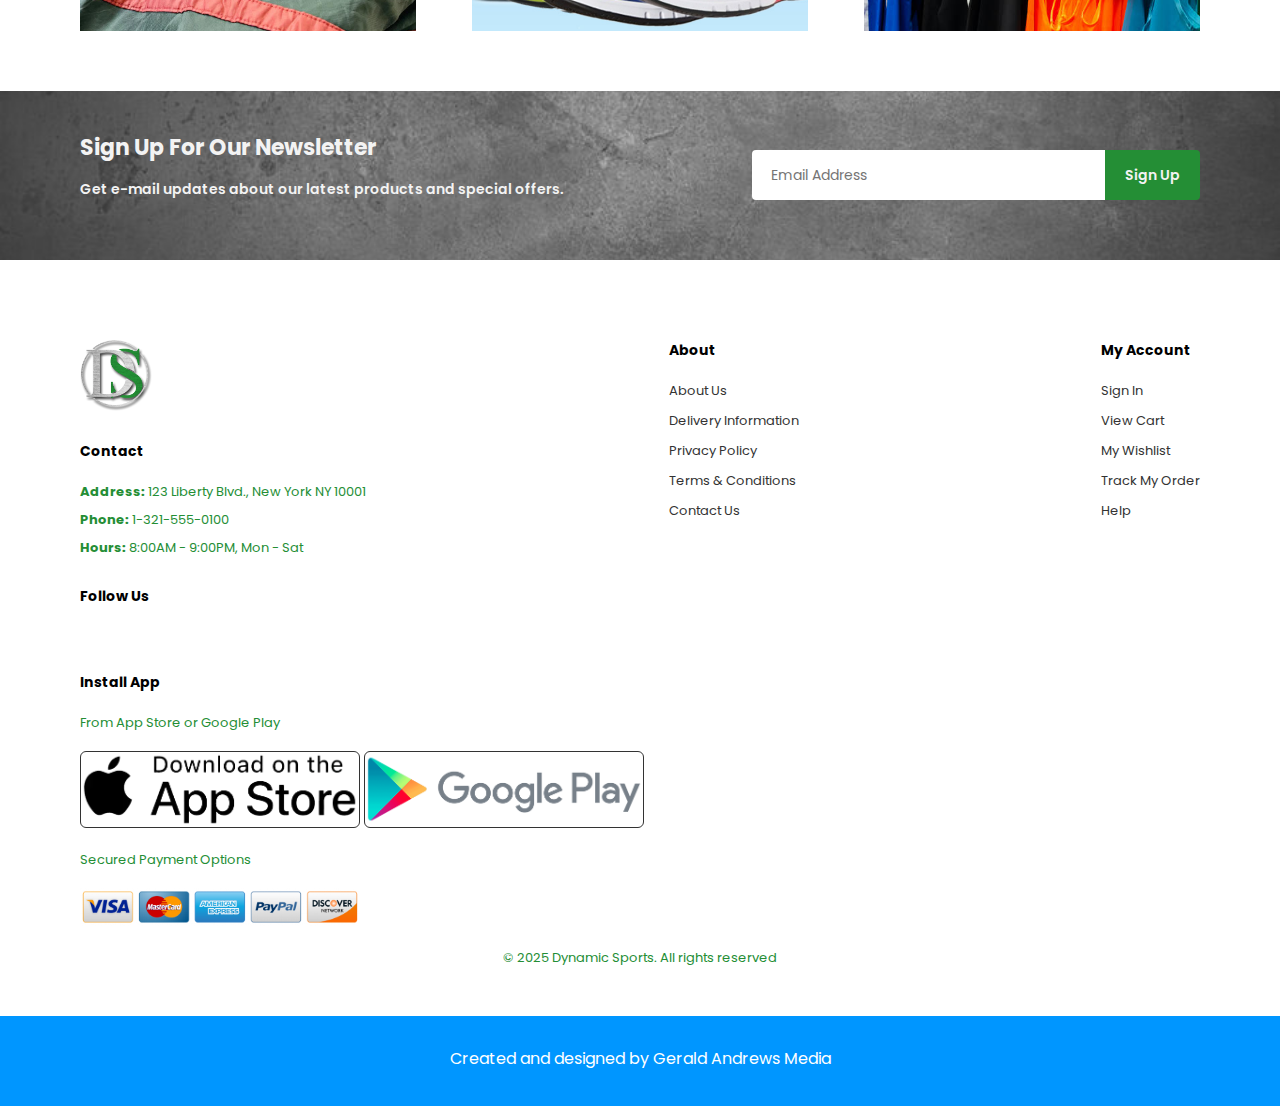
==== commit 62f1166f: "Update index.html" ====
--- a/index.html
+++ b/index.html
@@ -264,7 +264,7 @@
         </div>
 
         <div class="copyright">
-            <p>&copy 2024 Dynamic Sports. All rights reserved</p>
+            <p>&copy 2025 Dynamic Sports. All rights reserved</p>
         </div>
     </footer>
 
@@ -274,4 +274,4 @@
 
     <script src="script.js"></script>
 </body>
-</html>+</html>
